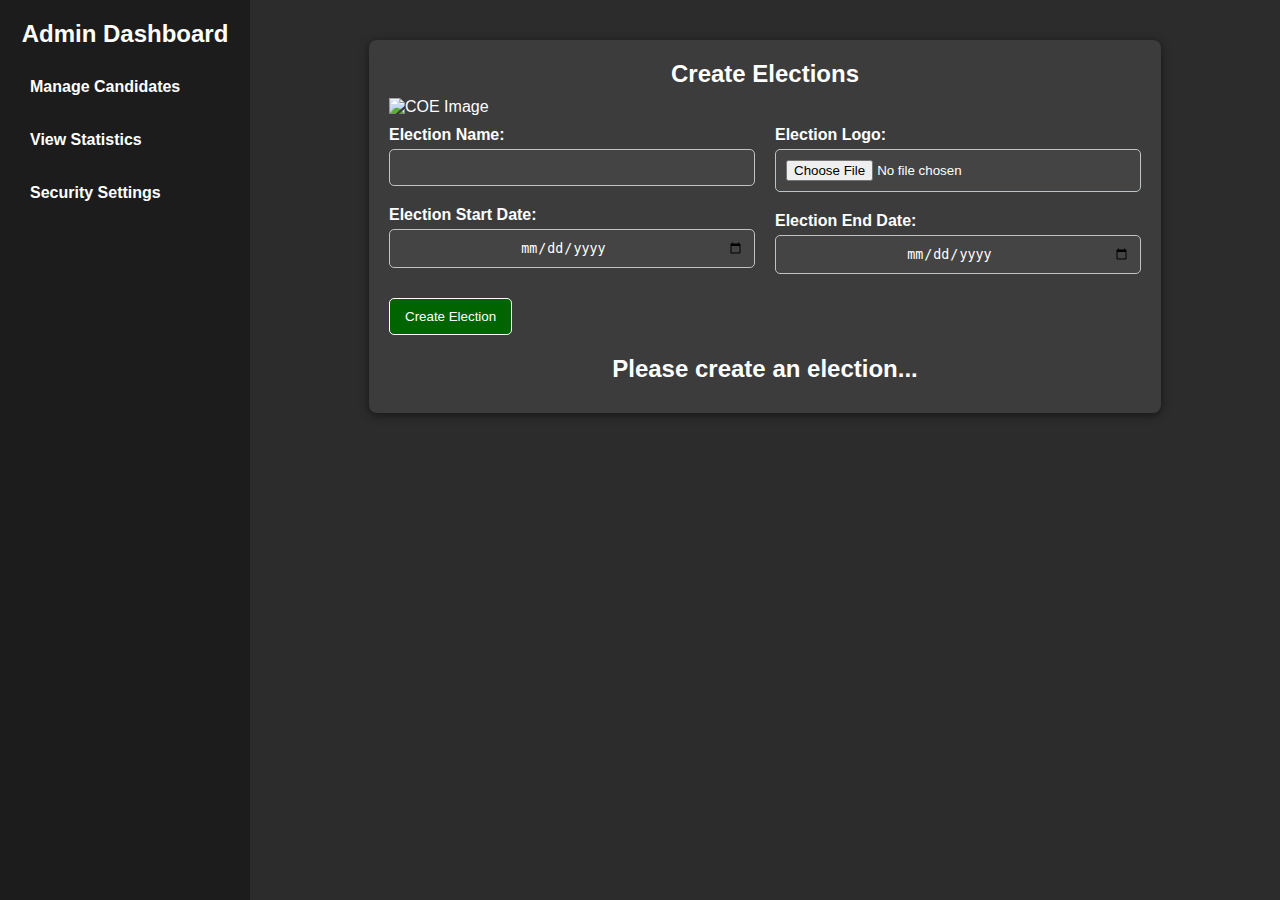
==== dalman.html @ 7bfb6c4e "first commit" ====
<!DOCTYPE html>
<html lang="en">
<head>
    <meta charset="UTF-8">
    <meta name="viewport" content="width=device-width, initial-scale=1.0">
    <title>Admin Dashboard</title>
    <link rel="stylesheet" href="dalman.css">
    <link rel="stylesheet" href="https://cdnjs.cloudflare.com/ajax/libs/font-awesome/6.0.0-beta3/css/all.min.css">
</head>
<body>
    <div class="container">
        <nav class="sidebar">
            <h2>Admin Dashboard</h2>
            <ul>
                <li><a href="#" onclick="showSection('manage-candidates')">Manage Candidates</a></li>
                <li><a href="#" onclick="showSection('view-statistics')">View Statistics</a></li>
                <li><a href="#" onclick="showSection('security-settings')">Security Settings</a></li>
            </ul>
        </nav>

        <div class="main-content">
            <div id="manage-candidates" class="section">
                <h2>Create Elections</h2>
                <img src="voting-main/Images/coe.jpg" alt="COE Image">
                <form id="election-form" class="election-form">
                    <div class="left-section">
                        <label for="election-name">Election Name:</label>
                        <input type="text" id="election-name" required>              
                
                        <label for="election-start-date">Election Start Date:</label>
                        <input type="date" id="election-start-date" required>       
                        <button type="submit">Create Election</button>          
                    </div>
                
                    <div class="right-section">
                        <label for="election-logo">Election Logo:</label>
                        <input type="file" id="election-logo" accept="image/*">

                        <label for="election-end-date">Election End Date:</label>
                        <input type="date" id="election-end-date" required>
                        
                    </div>
                </form>
                     
                <h2 id="manage-candidates-h2">Please create an election...</h2>
                <div id="candidates-tables"></div>
            </div>

            <div id="view-statistics" class="section hidden">
                <h2>View Live Voting Statistics</h2>
                <div id="statistics">
                    <p>Voter Turnout: <span id="voter-turnout">0</span>%</p>
                    <p>Votes Counted: <span id="votes-counted">0</span></p>
                </div>
            </div>

            <div id="security-settings" class="section hidden">
                <h2>Security Settings</h2>
                <form id="security-form">
                    <label for="security-level">Security Level:</label>
                    <select id="security-level">
                        <option value="low">Low</option>
                        <option value="medium">Medium</option>
                        <option value="high">High</option>
                    </select>
                    
                    <button type="submit">Update Security</button>
                </form>
            </div>
        </div>
    </div>

    <script src="dalman.js"></script>

</body>
</html>
---- dalman.css ----
* {
    margin: 0;
    padding: 0;
    box-sizing: border-box;
    color: white;
}

body {
    font-family: Arial, sans-serif;
    display: flex;
    height: 100vh; 
    background-color: #1c1c1c; 
}

.container {
    display: flex;
    width: 100%;
    height: 100%; 
}

.sidebar {
    width: 250px;
    background-color: #1c1c1c; 
    padding: 20px;
    position: fixed; 
    height: 100%; 
    overflow-y: auto; 
}

.sidebar h2 {
    text-align: center;
    margin-bottom: 20px;
}

.sidebar ul {
    list-style: none;
}

.sidebar ul li {
    margin: 15px 0;
}

.sidebar ul li a {
    text-decoration: none;
    font-weight: bold;
    transition: background-color 0.3s;
    display: block;
    padding: 10px;
}

.sidebar ul li a:hover {
    background-color: #333; /* Darker hover color */
}

.main-content {
    flex: 1;
    padding: 20px;
    margin-left: 250px; /* Add left margin to avoid overlap with the sidebar */
    height: 100vh; /* Full height */
    overflow-y: auto; /* Allow scrolling within main content */
    background-color: #2c2c2c; /* Main content background color */
}

.section h2 {
    text-align: center;
    margin-bottom: 10px;
}

.section {
    width: 80%;
    margin: 20px auto; /* Center align */
    padding: 20px;
    background-color: #3c3c3c; 
    border-radius: 8px;
    box-shadow: 0 2px 10px rgba(0, 0, 0, 0.5);
}

.hidden {
    display: none;
}

form {
    margin-bottom: 20px;
}

label {
    display: block;
    margin: 10px 0 5px;
    font-weight: bold;
}

input, select {
    width: 100%;
    padding: 10px;
    margin-bottom: 10px;
    border: 1px solid #bdc3c7;
    border-radius: 5px;
    background-color: #444; 
    color: #ffffff; 
    text-align: center;
}

button {
    padding: 10px 15px;
    background-color: darkgreen; 
    border: 1px solid white;
    border-radius: 5px;
    cursor: pointer;
    outline: none; /* No outline on focus */
}

button:hover {
    background-color: #219653;
    border: 1px solid #219653; 
}

#statistics {
    background-color: #3c3c3c;
    padding: 10px;
    border-radius: 5px;
}

table {
    width: 100%;
    border-collapse: separate; /* Avoid merging borders between cells */
    border-spacing: 0; /* Ensures no space between table cells */
    margin-top: 20px;
    margin-bottom: 20px;
    box-shadow: 0 2px 10px rgba(0, 0, 0, 0.5); 
    border-radius: 10px;
    overflow: hidden; /* Ensures content inside the table does not overflow the rounded corners */
}

table, th, td {
    border: 1px solid #bdc3c7;
    background-color: rgba(0, 0, 0, 0.125);
}

th, td {
    padding: 10px;
    line-height: 2.5;
    text-align: center;
}

td img {
    width: 50px;
    height: 50px;
    border-radius: 50%;
}

.action-buttons {
    display: flex;
    gap: 5px;
}

.action-buttons button {
    width: 30px;
    height: 30px;
    padding: 0;
    background: none;
    border: none;
    cursor: pointer; 
    outline: none;
}

.action-buttons button img {
    width: 100%; /* Icon width */
    height: 100%; /* Icon height */
}

.info-message {
    padding: 10px;
    background-color: #444; /* Info message background */
    border-radius: 5px;
    margin-bottom: 10px;
}

.candidate-table {
    margin-top: 20px;
    background-color: #3c3c3c; /* Table background color */
    padding: 10px;
    border-radius: 5px;
}

/* Styles for Candidates for ${electionName} header */
.candidates-header {
    background: linear-gradient(90deg, #27ae60, #1c1c1c); 
    padding: 15px; 
    border-radius: 5px;
    font-size: 20px; 
    margin-bottom: 15px; 
    text-align: center; 
}
.voter-stat {
    margin: 10px 0;
}

.election-form {
    display: flex;
    justify-content: space-between;
    gap: 20px;
}

#manage-candidates .left-section,
#manage-candidates .right-section {
    flex: 1;
}

button[type="submit"] {
    margin-top: 20px;
}
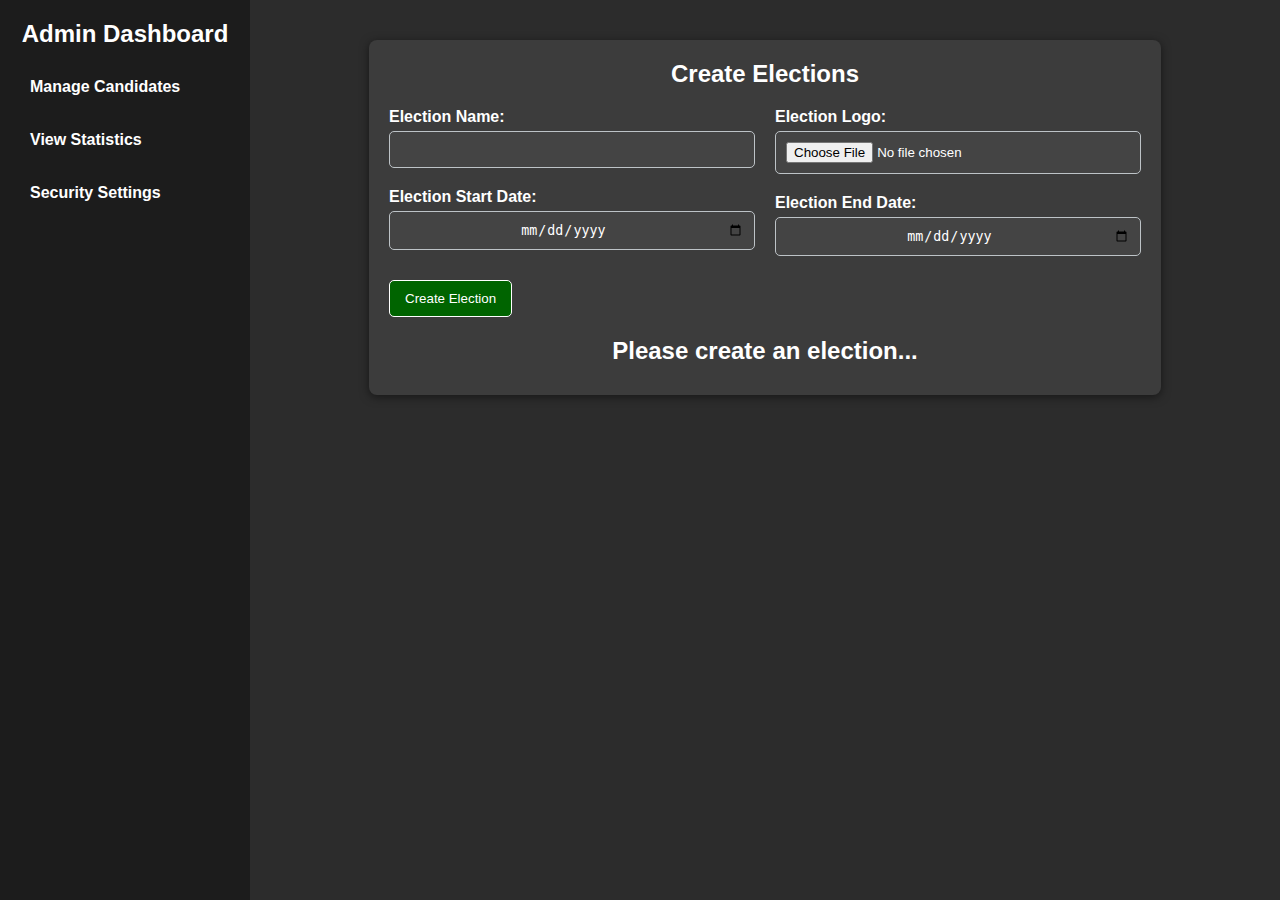
==== commit f223fa09: "new file:   bryan.css 	new file:   bryan.html 	modified:   dalman.html 	modified:   main.html 	modif" ====
--- a/dalman.html
+++ b/dalman.html
@@ -21,7 +21,6 @@
         <div class="main-content">
             <div id="manage-candidates" class="section">
                 <h2>Create Elections</h2>
-                <img src="voting-main/Images/coe.jpg" alt="COE Image">
                 <form id="election-form" class="election-form">
                     <div class="left-section">
                         <label for="election-name">Election Name:</label>
